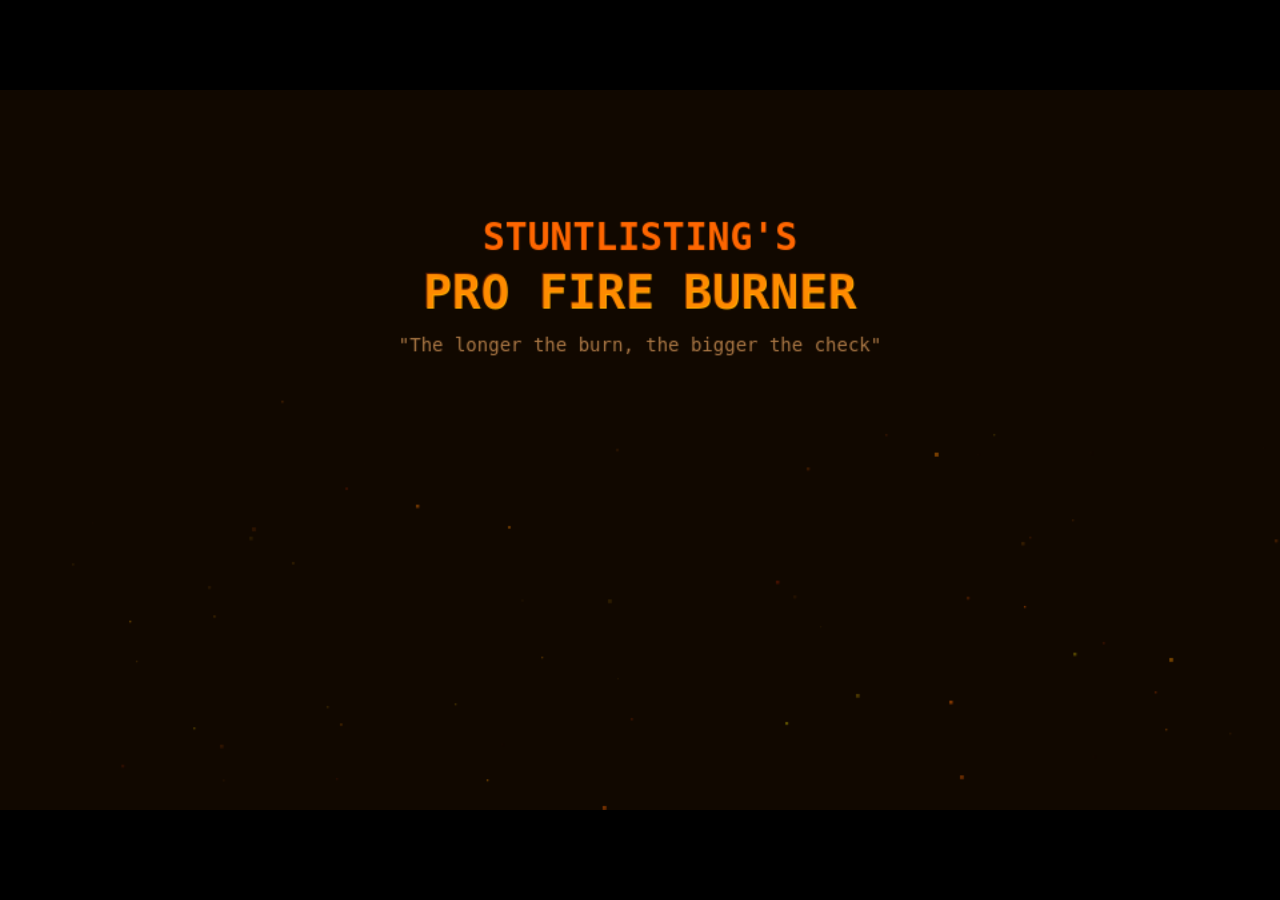
==== games/fireburns/index.html @ 9d457ada "Integrate all 4 games into single app with iframe overlay Combines all 5 repos (overworld + 4 games)" ====
<!DOCTYPE html>
<html lang="en">
<head>
  <meta charset="UTF-8">
  <meta name="viewport" content="width=device-width, initial-scale=1.0, maximum-scale=1.0, user-scalable=no">
  <meta name="screen-orientation" content="landscape">
  <meta name="mobile-web-app-capable" content="yes">
  <meta name="apple-mobile-web-app-capable" content="yes">
  <meta name="apple-mobile-web-app-status-bar-style" content="black-translucent">
  <title>Fire Burn Simulator 🔥</title>
  <link rel="icon" type="image/svg+xml" href="favicon.svg">
  <style>
    * { margin: 0; padding: 0; box-sizing: border-box; }
    html, body {
      width: 100%; height: 100dvh;
      overflow: hidden;
      background: #000;
      touch-action: none;
      -webkit-user-select: none;
      user-select: none;
    }
    #game-canvas {
      display: block;
      position: absolute;
      top: 50%; left: 50%;
      transform: translate(-50%, -50%);
    }
    #admin-root {
      display: none;
      position: absolute;
      top: 0; left: 0;
      width: 100%; height: 100%;
      z-index: 100;
      background: rgba(0,0,0,0.85);
      overflow-y: auto;
    }
    #touch-controls {
      display: none;
      position: absolute;
      bottom: 0; left: 0;
      width: 100%; height: 100%;
      z-index: 50;
      pointer-events: none;
    }
    #joystick-zone {
      position: absolute;
      bottom: 20px; right: 20px;
      width: 160px; height: 160px;
      pointer-events: auto;
      border-radius: 50%;
      background: rgba(255,255,255,0.03);
      border: 2px solid rgba(255,255,255,0.06);
    }
    #joystick-knob {
      position: absolute;
      top: 50%; left: 50%;
      transform: translate(-50%, -50%);
      width: 60px; height: 60px;
      border-radius: 50%;
      background: rgba(255,200,100,0.15);
      border: 2px solid rgba(255,200,100,0.25);
      pointer-events: none;
    }
    #action-btn {
      position: absolute;
      top: 20px; left: 20px;
      width: 70px; height: 70px;
      border-radius: 50%;
      background: rgba(255,100,0,0.2);
      border: 2px solid rgba(255,200,0,0.3);
      color: rgba(255,255,255,0.6);
      font-size: 12px;
      font-weight: bold;
      pointer-events: auto;
      display: flex;
      align-items: center;
      justify-content: center;
    }
    #mobile-name-input {
      position: absolute;
      top: -100px; left: -100px;
      width: 1px; height: 1px;
      opacity: 0;
      font-size: 16px;
    }
  </style>
</head>
<body>
  <canvas id="game-canvas"></canvas>
  <div id="admin-root"></div>
  <input id="mobile-name-input" type="text" autocomplete="off" autocorrect="off" autocapitalize="characters" maxlength="10">
  <div id="touch-controls">
    <div id="joystick-zone"><div id="joystick-knob"></div></div>
    <div id="action-btn">LAY<br>DOWN</div>
  </div>
  <script type="module" src="src/main.js"></script>
</body>
</html>
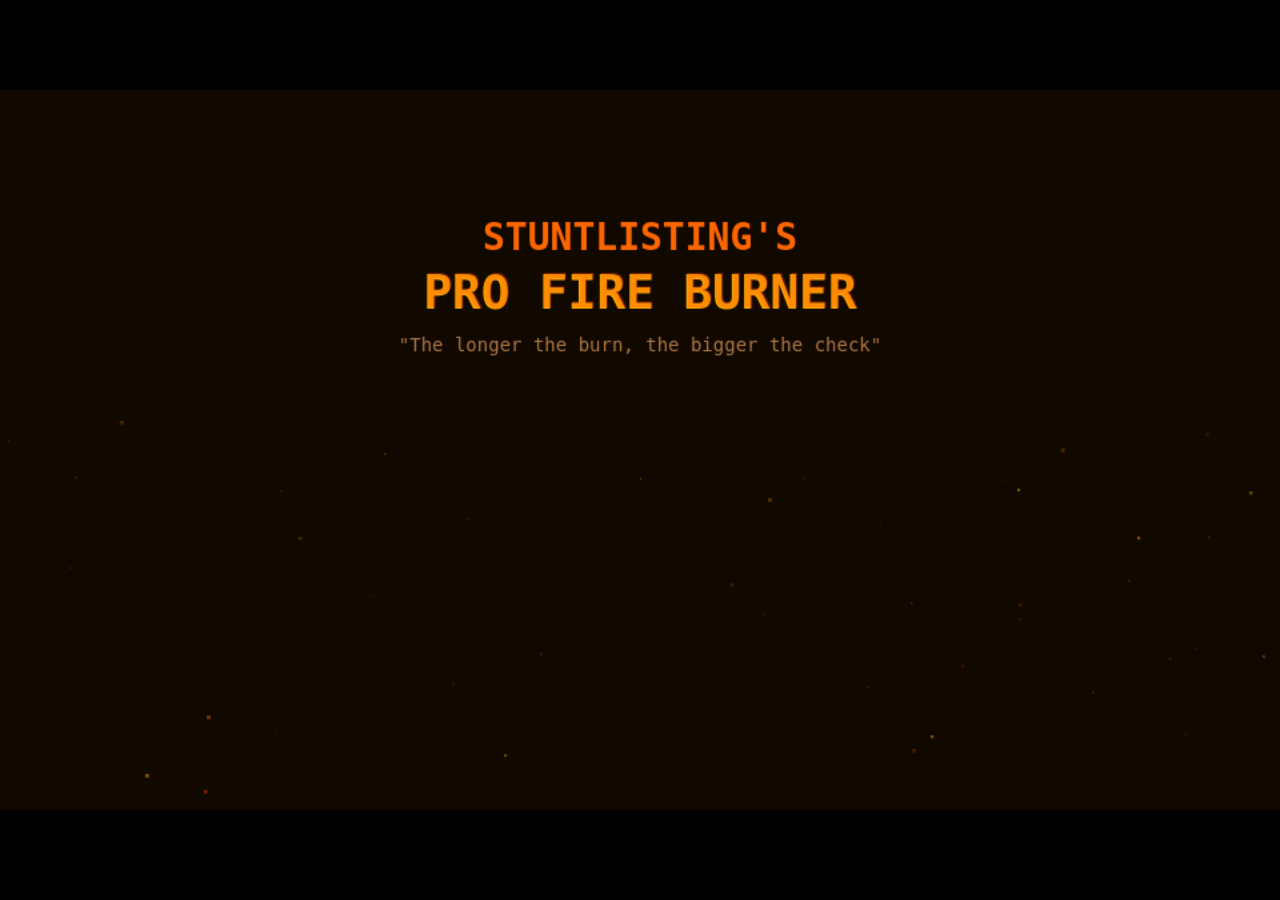
==== commit 9354589f: "Send scores after every level and on iframe exit, not just career end - High Faller: reports score a" ====
--- a/games/fireburns/index.html
+++ b/games/fireburns/index.html
@@ -93,6 +93,23 @@
     <div id="joystick-zone"><div id="joystick-knob"></div></div>
     <div id="action-btn">LAY<br>DOWN</div>
   </div>
+  <script>
+    // Respond to parent window requesting the latest score
+    window.addEventListener('message', function(event) {
+      if (event.data && event.data.type === 'requestScore') {
+        var score = typeof window._lastFireScore === 'number' ? window._lastFireScore : 0;
+        var urlParams = new URLSearchParams(window.location.search);
+        window.parent.postMessage({
+          type: 'score',
+          game: 'Pro Fire Burner',
+          score: score,
+          userId: urlParams.get('id') || '',
+          firstName: urlParams.get('first_name') || '',
+          lastName: urlParams.get('last_name') || ''
+        }, '*');
+      }
+    });
+  </script>
   <script type="module" src="src/main.js"></script>
 </body>
 </html>
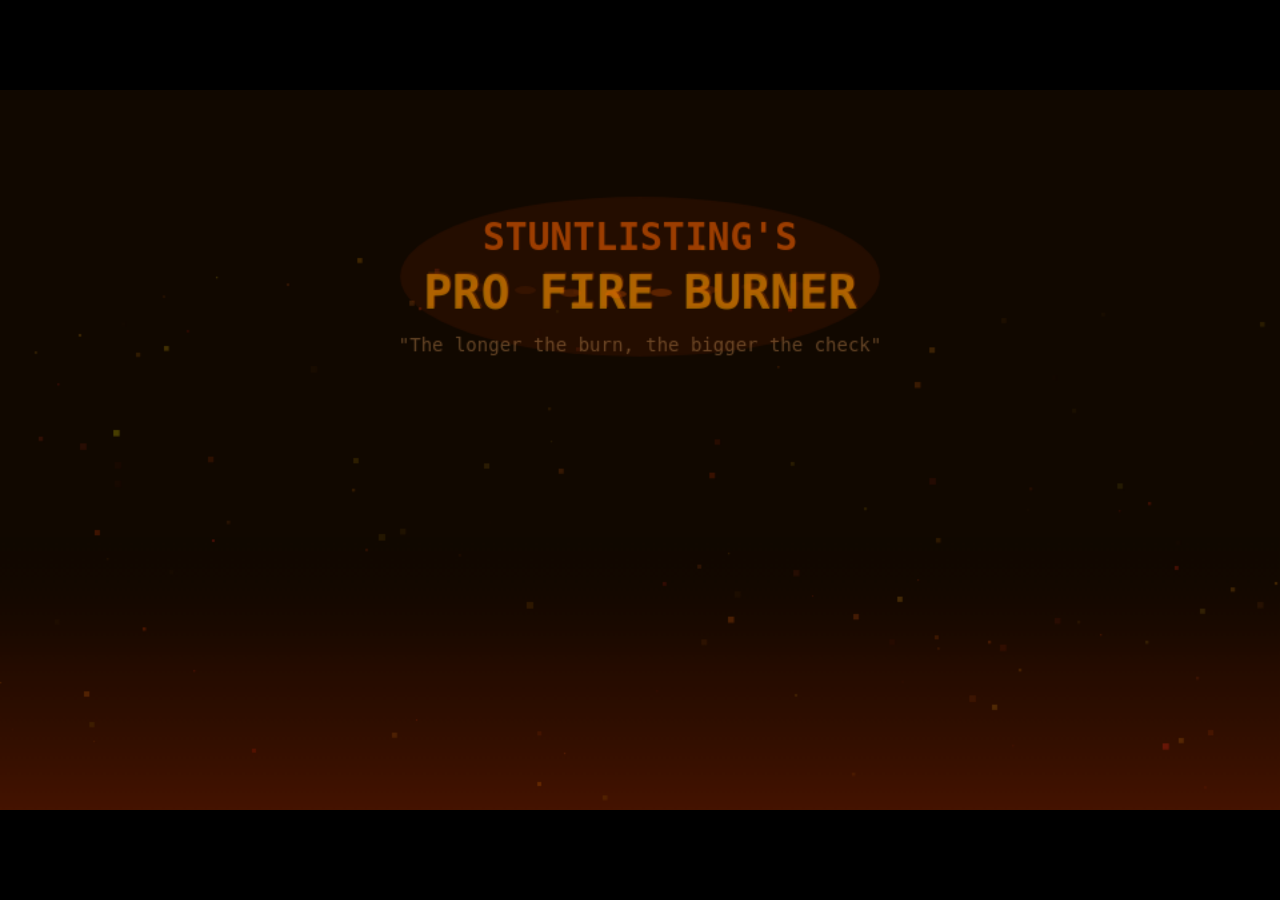
==== commit 1495b148: "Fire Burns: bigger tutorial layout with panels, add body centering fix Co-Authored-By: Claude Opus 4" ====
--- a/games/fireburns/index.html
+++ b/games/fireburns/index.html
@@ -12,12 +12,18 @@
   <style>
     * { margin: 0; padding: 0; box-sizing: border-box; }
     html, body {
-      width: 100%; height: 100dvh;
+      width: 100%; height: 100%;
+      height: 100dvh;
+      margin: 0; padding: 0;
       overflow: hidden;
       background: #000;
       touch-action: none;
       -webkit-user-select: none;
       user-select: none;
+      display: flex;
+      align-items: center;
+      justify-content: center;
+      position: relative;
     }
     #game-canvas {
       display: block;
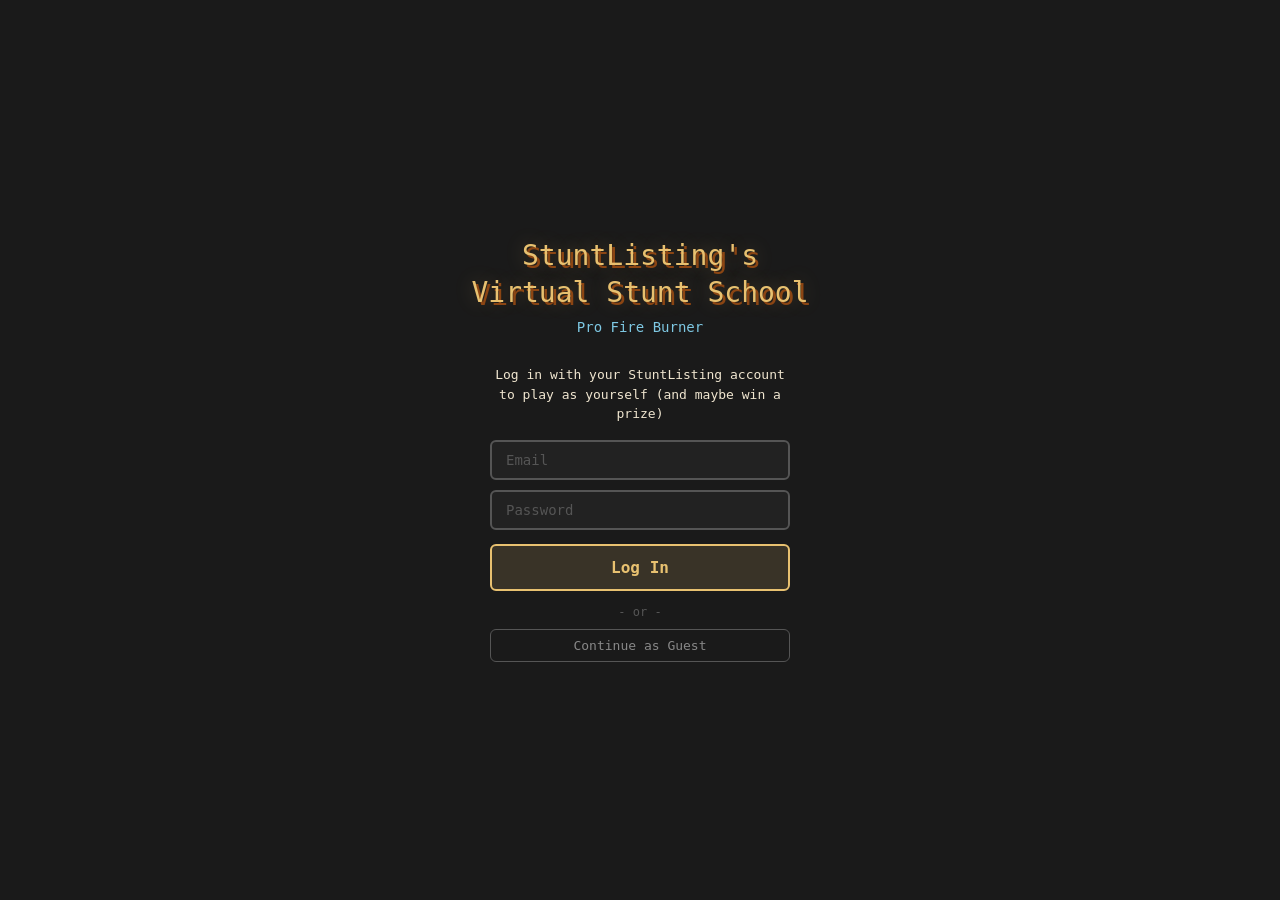
==== commit cc5e9da2: "Add shared login gate for direct game URLs Games at /games/fireburns/, /games/highfalls/, /games/sta" ====
--- a/games/fireburns/index.html
+++ b/games/fireburns/index.html
@@ -90,6 +90,16 @@
       font-size: 16px;
     }
   </style>
+  <script>
+    // Auth gate: if loaded directly (not in iframe), require login
+    if (window.self === window.top) {
+      var p = new URLSearchParams(window.location.search);
+      var hasId = p.get('id') || localStorage.getItem('stuntschool_userid');
+      if (!hasId) {
+        window.location.href = '/game-login.html?game=fireburns';
+      }
+    }
+  </script>
 </head>
 <body>
   <canvas id="game-canvas"></canvas>
